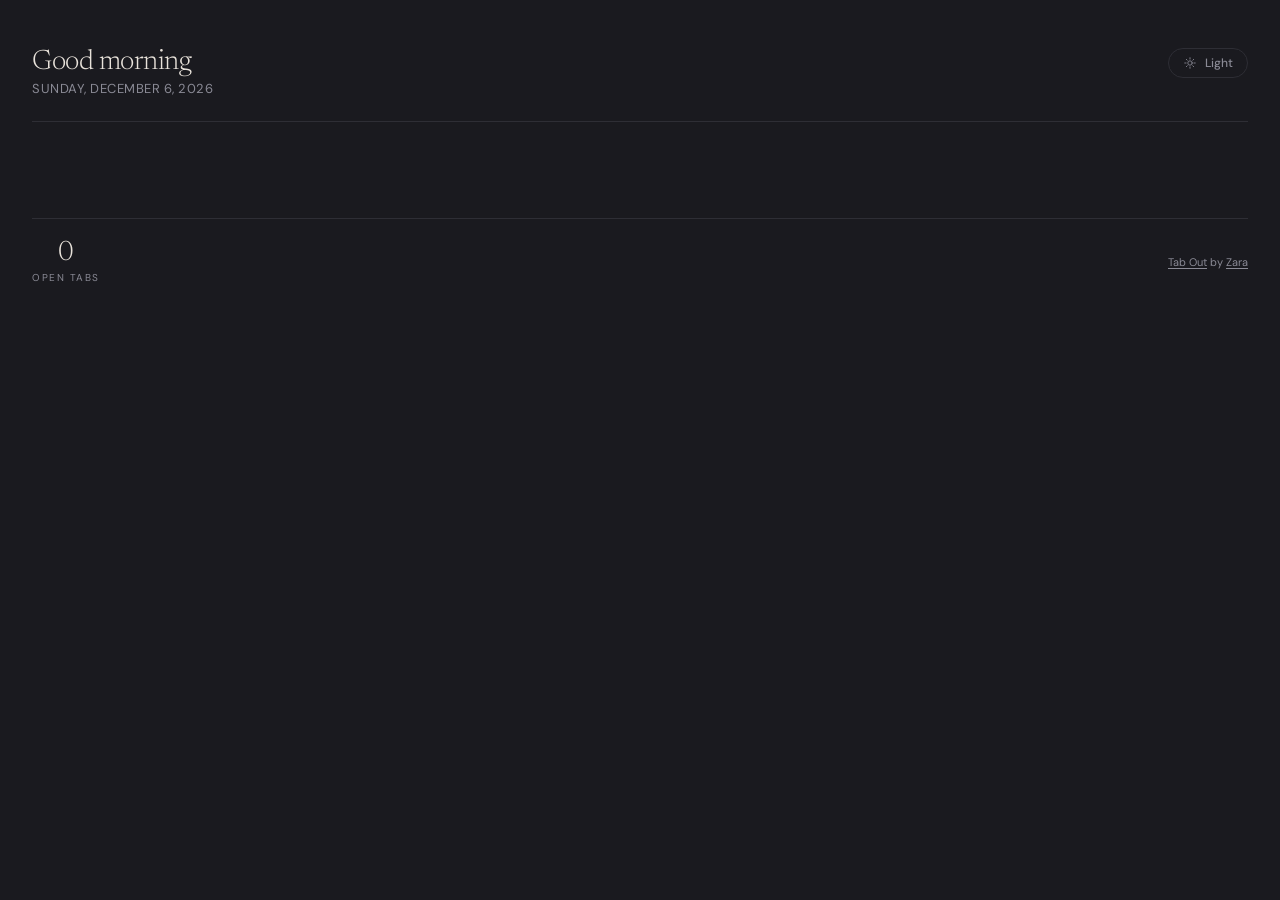
==== extension/index.html @ bbf76c0f "feat: add dark mode with theme toggle Co-Authored-By: Claude Opus 4.6 <noreply@anthropic.com>" ====
<!DOCTYPE html>
<html lang="en">
<head>
  <meta charset="UTF-8">
  <meta name="viewport" content="width=device-width, initial-scale=1.0">
  <title>Tab Out</title>

  <!-- Google Fonts: Newsreader (for headings/numbers) + DM Sans (for body text) -->
  <link rel="preconnect" href="https://fonts.googleapis.com">
  <link href="https://fonts.googleapis.com/css2?family=Newsreader:ital,opsz,wght@0,6..72,300;0,6..72,400;0,6..72,500;1,6..72,300;1,6..72,400&family=DM+Sans:wght@300;400;500;600&display=swap" rel="stylesheet">

  <link rel="stylesheet" href="style.css">
</head>
<body>
<div class="container">



  <!-- ================================================================
       HEADER — greeting on the left
       ================================================================ -->
  <header>
    <div class="header-left">
      <!-- "Good afternoon" — written by getGreeting() in app.js -->
      <h1 id="greeting"></h1>
      <!-- "Friday, April 4, 2026" — written by getDateDisplay() in app.js -->
      <div class="date" id="dateDisplay"></div>
    </div>
    <button class="theme-toggle" id="themeToggle" title="Switch theme">
      <svg id="themeIcon" xmlns="http://www.w3.org/2000/svg" fill="none" viewBox="0 0 24 24" stroke-width="1.5" stroke="currentColor">
        <path stroke-linecap="round" stroke-linejoin="round" d="M12 3v2.25m6.364.386-1.591 1.591M21 12h-2.25m-.386 6.364-1.591-1.591M12 18.75V21m-4.773-4.227-1.591 1.591M5.25 12H3m4.227-4.773L5.636 5.636M15.75 12a3.75 3.75 0 1 1-7.5 0 3.75 3.75 0 0 1 7.5 0Z" />
      </svg>
      <span id="themeLabel">Light</span>
    </button>
  </header>

  <!-- ================================================================
       TAB OUT DUPES BANNER — appears when you have extra Tab Out tabs open
       Hidden by default; app.js shows it when dupeTabOutCount > 1
       ================================================================ -->
  <div class="tab-cleanup-banner" id="tabOutDupeBanner" style="display:none">
    <div class="tab-cleanup-left">
      <div class="tab-cleanup-icon">
        <svg xmlns="http://www.w3.org/2000/svg" fill="none" viewBox="0 0 24 24" stroke-width="1.5" stroke="currentColor">
          <path stroke-linecap="round" stroke-linejoin="round" d="M15.75 17.25v3.375c0 .621-.504 1.125-1.125 1.125h-9.75a1.125 1.125 0 0 1-1.125-1.125V7.875c0-.621.504-1.125 1.125-1.125H6.75a9.06 9.06 0 0 1 1.5.124m7.5 10.376h3.375c.621 0 1.125-.504 1.125-1.125V11.25c0-4.46-3.243-8.161-7.5-8.876a9.06 9.06 0 0 0-1.5-.124H9.375c-.621 0-1.125.504-1.125 1.125v3.5m7.5 10.375H9.375a1.125 1.125 0 0 1-1.125-1.125v-9.25m12 6.625v-1.875a3.375 3.375 0 0 0-3.375-3.375h-1.5a1.125 1.125 0 0 1-1.125-1.125v-1.5a3.375 3.375 0 0 0-3.375-3.375H9.75" />
        </svg>
      </div>
      <div class="tab-cleanup-text">
        You have <strong id="tabOutDupeCount"></strong> Tab Out tabs open. Keep just this one?
      </div>
    </div>
    <button class="tab-cleanup-btn" data-action="close-tabout-dupes">Close extras</button>
  </div>

  <!-- ================================================================
       MAIN CONTENT AREA — two-column layout
       Left: open tabs (domain/mission cards)
       Right: saved for later checklist
       The right column only renders when it has items (JS controls this)
       ================================================================ -->
  <div class="dashboard-columns" id="dashboardColumns">

    <!-- LEFT COLUMN: Open tabs -->
    <div class="active-section" id="openTabsSection" style="display:none">
      <div class="section-header">
        <h2 id="openTabsSectionTitle">Right now</h2>
        <div class="section-line"></div>
        <div class="section-count" id="openTabsSectionCount"></div>
      </div>
      <div class="missions" id="openTabsMissions"></div>
    </div>

    <!-- RIGHT COLUMN: Saved for Later checklist -->
    <div class="deferred-column" id="deferredColumn" style="display:none">
      <div class="section-header">
        <h2>Saved for later</h2>
        <div class="section-line"></div>
        <div class="section-count" id="deferredCount"></div>
      </div>

      <!-- Active checklist items — injected by renderDeferredList() in app.js -->
      <div class="deferred-list" id="deferredList"></div>

      <!-- Empty state — shown when no active deferred tabs -->
      <div class="deferred-empty" id="deferredEmpty" style="display:none">
        Nothing saved. Living in the moment.
      </div>

      <!-- Archive section — collapsed by default -->
      <div class="deferred-archive" id="deferredArchive" style="display:none">
        <button class="archive-toggle" id="archiveToggle">
          <svg class="archive-chevron" xmlns="http://www.w3.org/2000/svg" fill="none" viewBox="0 0 24 24" stroke-width="2" stroke="currentColor"><path stroke-linecap="round" stroke-linejoin="round" d="m19.5 8.25-7.5 7.5-7.5-7.5" /></svg>
          Archive
          <span class="archive-count" id="archiveCount"></span>
        </button>
        <div class="archive-body" id="archiveBody" style="display:none">
          <input type="text" class="archive-search" id="archiveSearch" placeholder="Search archived tabs...">
          <div class="archive-list" id="archiveList"></div>
        </div>
      </div>
    </div>

  </div><!-- end .dashboard-columns -->

  <!-- ================================================================
       FOOTER — global stats + refresh control
       ================================================================ -->
  <footer>
    <div class="footer-stats">
      <div class="stat">
        <div class="stat-num" id="statTabs">—</div>
        <div class="stat-label">Open tabs</div>
      </div>
    </div>
    <div class="last-refresh">
      <span style="color: var(--muted); font-size: 11px;"><a href="https://github.com/zarazhangrui/tab-out" target="_top" style="color: var(--muted); text-decoration: underline; text-underline-offset: 2px;">Tab Out</a> by <a href="https://x.com/zarazhangrui" target="_top" style="color: var(--muted); text-decoration: underline; text-underline-offset: 2px;">Zara</a></span>
    </div>
  </footer>

</div><!-- end .container -->

<!-- ================================================================
     TOAST — floats above everything, used for action confirmations
     Hidden by default via CSS (opacity:0, translateY)
     ================================================================ -->
<div class="toast" id="toast">
  <!-- Checkmark circle icon (Heroicons outline) -->
  <svg xmlns="http://www.w3.org/2000/svg" fill="none" viewBox="0 0 24 24" stroke-width="2" stroke="currentColor">
    <path stroke-linecap="round" stroke-linejoin="round" d="M9 12.75 11.25 15 15 9.75M21 12a9 9 0 1 1-18 0 9 9 0 0 1 18 0Z" />
  </svg>
  <span id="toastText"></span>
</div>

<!-- Personal config (gitignored) — defines LOCAL_LANDING_PAGE_PATTERNS etc. -->
<!-- If the file doesn't exist, that's fine — app.js uses sensible defaults. -->
<script src="config.local.js" onerror="/* no personal config, that's fine */"></script>

<!-- Main dashboard logic — loads last so the DOM is ready -->
<script src="app.js"></script>
</body>
</html>
---- extension/style.css ----
/* ============================================================
   Tab Mission Control — Dashboard Styles
   Extracted directly from mockup.html — do not modify unless
   also updating the mockup. This is the approved design.
   ============================================================ */

:root {
  --ink: #1a1613;
  --paper: #f8f5f0;
  --warm-gray: #e8e2da;
  --muted: #9a918a;
  --accent-amber: #c8713a;
  --accent-sage: #5a7a62;
  --accent-slate: #5a6b7a;
  --accent-rose: #b35a5a;
  --status-active: #3d7a4a;
  --status-cooling: #b8892e;
  --status-abandoned: #b35a5a;
  --card-bg: #fffdf9;
  --shadow: rgba(26, 22, 19, 0.06);
}

/* ---- Dark theme — default, toggled via data-theme attribute ---- */
[data-theme="dark"] {
  --ink: #e8e2da;
  --paper: #1a1a1f;
  --warm-gray: #2e2e35;
  --muted: #8a8a95;
  --accent-amber: #e09050;
  --accent-sage: #6fa87a;
  --accent-slate: #7a8fa0;
  --accent-rose: #d06a6a;
  --status-active: #5aaa66;
  --status-cooling: #d0a040;
  --status-abandoned: #d06a6a;
  --card-bg: #242429;
  --shadow: rgba(0, 0, 0, 0.25);
}

[data-theme="dark"] body::before {
  opacity: 0.015;
}

* { margin: 0; padding: 0; box-sizing: border-box; }

body {
  font-family: 'DM Sans', sans-serif;
  background: var(--paper);
  color: var(--ink);
  min-height: 100vh;
  -webkit-font-smoothing: antialiased;
}

/* Subtle paper texture */
body::before {
  content: '';
  position: fixed;
  inset: 0;
  background-image: url("data:image/svg+xml,%3Csvg viewBox='0 0 256 256' xmlns='http://www.w3.org/2000/svg'%3E%3Cfilter id='noise'%3E%3CfeTurbulence type='fractalNoise' baseFrequency='0.9' numOctaves='4' stitchTiles='stitch'/%3E%3C/filter%3E%3Crect width='100%25' height='100%25' filter='url(%23noise)' opacity='0.03'/%3E%3C/svg%3E");
  pointer-events: none;
  z-index: 0;
}

.container {
  position: relative;
  z-index: 1;
  max-width: 960px;
  margin: 0 auto;
  padding: 48px 32px 80px;
}

/* When the saved-for-later sidebar is open, expand the container
   so the tab grid still has room for 2-3 columns */
.container:has(.dashboard-columns) {
  max-width: 1300px;
}

/* ---- Header ---- */
header {
  display: flex;
  justify-content: space-between;
  align-items: flex-start;
  margin-bottom: 48px;
  padding-bottom: 24px;
  border-bottom: 1px solid var(--warm-gray);
}

.header-left h1 {
  font-family: 'Newsreader', serif;
  font-weight: 300;
  font-size: 28px;
  letter-spacing: -0.5px;
  color: var(--ink);
  margin-bottom: 4px;
}

.header-left .date {
  font-size: 13px;
  color: var(--muted);
  font-weight: 400;
  letter-spacing: 0.5px;
  text-transform: uppercase;
}

/* ---- Tab cleanup banner ---- */
.tab-cleanup-banner {
  background: linear-gradient(135deg, rgba(200, 113, 58, 0.04), rgba(200, 113, 58, 0.09));
  border: 1px solid rgba(200, 113, 58, 0.18);
  border-radius: 8px;
  padding: 16px 24px;
  display: flex;
  align-items: center;
  justify-content: space-between;
  margin-bottom: 16px;
}

.tab-cleanup-left {
  display: flex;
  align-items: center;
  gap: 16px;
}

.tab-cleanup-icon {
  width: 36px;
  height: 36px;
  border-radius: 50%;
  background: rgba(200, 113, 58, 0.1);
  display: flex;
  align-items: center;
  justify-content: center;
  flex-shrink: 0;
}

.tab-cleanup-icon svg {
  width: 18px;
  height: 18px;
  color: var(--accent-amber);
}

.tab-cleanup-text {
  font-size: 13px;
  color: var(--ink);
  line-height: 1.5;
}

.tab-cleanup-text strong {
  font-weight: 600;
}

.tab-cleanup-btn {
  font-family: 'DM Sans', sans-serif;
  font-size: 12px;
  font-weight: 600;
  padding: 8px 20px;
  border-radius: 6px;
  border: none;
  background: var(--accent-amber);
  color: white;
  cursor: pointer;
  transition: all 0.2s;
  white-space: nowrap;
}

.tab-cleanup-btn:hover {
  opacity: 0.85;
  transform: translateY(-1px);
}

/* ---- Nudge banner ---- */
.nudge-banner {
  background: linear-gradient(135deg, rgba(179, 90, 90, 0.04), rgba(179, 90, 90, 0.08));
  border: 1px solid rgba(179, 90, 90, 0.15);
  border-radius: 8px;
  padding: 16px 24px;
  display: flex;
  align-items: center;
  gap: 16px;
  margin-bottom: 40px;
}

.nudge-icon {
  width: 36px;
  height: 36px;
  border-radius: 50%;
  background: rgba(179, 90, 90, 0.1);
  display: flex;
  align-items: center;
  justify-content: center;
  flex-shrink: 0;
}

.nudge-icon svg {
  width: 18px;
  height: 18px;
  color: var(--status-abandoned);
}

.nudge-text {
  font-size: 13px;
  color: var(--ink);
  line-height: 1.5;
}

.nudge-text strong {
  font-weight: 600;
}

/* ---- Section Headers ---- */
.section-header {
  display: flex;
  align-items: center;
  gap: 12px;
  margin-bottom: 20px;
  margin-top: 8px;
}

.section-header h2 {
  font-family: 'Newsreader', serif;
  font-weight: 400;
  font-size: 18px;
  font-style: italic;
  color: var(--muted);
  white-space: nowrap;
}

.section-line {
  flex: 1;
  height: 1px;
  background: var(--warm-gray);
}

.section-count {
  font-size: 12px;
  color: var(--muted);
  font-weight: 500;
  letter-spacing: 0.5px;
  white-space: nowrap;
}

/* ---- Mission Cards ---- */
.missions {
  columns: 280px;
  column-gap: 12px;
  margin-bottom: 40px;
}

.mission-card {
  background: var(--card-bg);
  border: 1px solid var(--warm-gray);
  border-radius: 8px;
  padding: 16px 18px;
  display: flex;
  flex-direction: column;
  gap: 8px;
  transition: box-shadow 0.25s ease, transform 0.25s ease;
  cursor: pointer;
  position: relative;
  overflow: hidden;
  break-inside: avoid;       /* don't split a card across columns */
  margin-bottom: 12px;       /* vertical spacing (replaces grid gap) */
}

/* Colored top border instead of side bar for grid cards */
.mission-card::before {
  content: '';
  position: absolute;
  top: 0;
  left: 0;
  right: 0;
  height: 3px;
  background: var(--warm-gray);
}

.mission-card.has-active-bar::before { background: var(--status-active); }
.mission-card.has-amber-bar::before { background: var(--accent-amber); }
.mission-card.has-neutral-bar::before { background: var(--warm-gray); }

.mission-card:hover {
  box-shadow: 0 4px 20px var(--shadow);
  transform: translateY(-1px);
}

/* Closing animation — card scales down and fades out */
.mission-card.closing {
  opacity: 0;
  transform: scale(0.9);
  transition: opacity 0.25s ease, transform 0.25s ease;
  pointer-events: none;
}

.mission-card.collapsed {
  display: none !important;
}

/* Old side status bar — hidden, replaced by top border via ::before */
.status-bar {
  display: none;
}

.mission-content {
  min-width: 0;
}

/* Hide the right-side meta (page count) — info is already in the badge */
.mission-meta {
  display: none;
}

.mission-top {
  display: flex;
  align-items: center;
  gap: 10px;
  margin-bottom: 6px;
  flex-wrap: wrap;
}

.mission-name {
  font-weight: 600;
  font-size: 15px;
  color: var(--ink);
  letter-spacing: -0.2px;
}

.mission-tag {
  font-size: 10px;
  text-transform: uppercase;
  letter-spacing: 1px;
  font-weight: 600;
  padding: 2px 8px;
  border-radius: 3px;
}

.mission-tag.active {
  color: var(--status-active);
  background: rgba(61, 122, 74, 0.08);
}

.mission-tag.cooling {
  color: var(--status-cooling);
  background: rgba(184, 137, 46, 0.08);
}

.mission-tag.abandoned {
  color: var(--status-abandoned);
  background: rgba(179, 90, 90, 0.08);
}

/* Tab indicator badge — shows how many Chrome tabs are still open for this mission */
.open-tabs-badge {
  display: inline-flex;
  align-items: center;
  gap: 4px;
  font-size: 10px;
  font-weight: 500;
  color: var(--accent-amber);
  background: rgba(200, 113, 58, 0.08);
  padding: 2px 8px;
  border-radius: 3px;
}

.open-tabs-badge svg {
  width: 10px;
  height: 10px;
}

.mission-summary {
  font-size: 13px;
  color: var(--muted);
  line-height: 1.5;
  margin-bottom: 8px;
}

.mission-pages {
  display: flex;
  flex-direction: column;
  gap: 0;
}

/* ---- Tab row — each tab is a full-width row with favicon, title, and actions ---- */
.page-chip {
  font-size: 13px;
  color: var(--ink);
  background: transparent;
  padding: 8px 4px;
  border-radius: 0;
  border: none;
  border-bottom: 1px solid rgba(154, 145, 138, 0.1);
  position: relative;
  display: flex;
  align-items: center;
  gap: 8px;
  line-height: 1.4;
}

.page-chip:last-child,
.page-chip-overflow {
  border-bottom: none;
}

/* Favicon */
.chip-favicon {
  width: 16px;
  height: 16px;
  flex-shrink: 0;
  border-radius: 2px;
}

/* Title text — wraps naturally, no truncation */
.chip-text {
  flex: 1;
  min-width: 0;
  /* Show up to 2 lines, then ellipsis */
  display: -webkit-box;
  -webkit-line-clamp: 2;
  -webkit-box-orient: vertical;
  overflow: hidden;
}

/* Duplicate badge */
.chip-dupe-badge {
  color: var(--accent-amber);
  font-weight: 600;
}

/* Duplicate border highlight */
.chip-has-dupes {
  border-color: rgba(200, 113, 58, 0.25);
}

/* Action buttons grouped on the right */
.chip-actions {
  display: flex;
  align-items: center;
  gap: 2px;
  flex-shrink: 0;
  margin-left: auto;
}

/* ---- Chip action buttons (save + close) ---- */
.chip-action {
  display: inline-flex;
  align-items: center;
  justify-content: center;
  background: none;
  border: none;
  color: var(--muted);
  cursor: pointer;
  padding: 4px;
  border-radius: 4px;
  opacity: 0.35;
  transition: opacity 0.15s, color 0.15s, background 0.15s;
  flex-shrink: 0;
}

.chip-action svg {
  width: 15px;
  height: 15px;
}

.chip-action:hover {
  opacity: 1;
  background: rgba(154, 145, 138, 0.1);
}

.chip-save:hover {
  color: var(--accent-sage);
  background: rgba(90, 122, 98, 0.08);
}

.chip-close:hover {
  color: var(--status-abandoned);
  background: rgba(179, 90, 90, 0.08);
}

.page-chip.clickable {
  cursor: pointer;
  transition: background 0.15s ease;
}

.page-chip.clickable:hover {
  background: rgba(200, 113, 58, 0.04);
}

/* "+N more" overflow chip */
.page-chip-overflow {
  font-size: 12px;
  color: var(--muted);
  padding: 6px 4px;
}

/* mission-meta hidden — see above */

.mission-time {
  font-size: 12px;
  color: var(--muted);
  margin-bottom: 4px;
}

.mission-page-count {
  font-size: 20px;
  font-family: 'Newsreader', serif;
  font-weight: 300;
  color: var(--ink);
  line-height: 1;
}

.mission-page-label {
  font-size: 10px;
  color: var(--muted);
  text-transform: uppercase;
  letter-spacing: 1px;
}

/* ---- Actions row ---- */
.actions {
  display: flex;
  gap: 8px;
  margin-top: 10px;
}

.action-btn {
  font-size: 11px;
  font-family: 'DM Sans', sans-serif;
  font-weight: 500;
  padding: 5px 14px;
  border-radius: 4px;
  border: 1px solid var(--warm-gray);
  background: var(--card-bg);
  color: var(--muted);
  cursor: pointer;
  transition: all 0.2s;
  display: inline-flex;
  align-items: center;
  gap: 5px;
}

.action-btn:hover {
  border-color: var(--ink);
  color: var(--ink);
}

.action-btn svg {
  width: 12px;
  height: 12px;
}

.action-btn.primary {
  background: var(--ink);
  color: var(--paper);
  border-color: var(--ink);
}

.action-btn.primary:hover {
  opacity: 0.85;
}

.action-btn.close-tabs {
  border-color: rgba(200, 113, 58, 0.3);
  color: var(--accent-amber);
  background: rgba(200, 113, 58, 0.04);
}

.action-btn.close-tabs:hover {
  background: rgba(200, 113, 58, 0.1);
  border-color: var(--accent-amber);
}

.action-btn.save-tabs {
  border-color: rgba(90, 122, 98, 0.3);
  color: var(--accent-sage);
  background: rgba(90, 122, 98, 0.04);
}

.action-btn.save-tabs:hover {
  background: rgba(90, 122, 98, 0.1);
  border-color: var(--accent-sage);
}

.action-btn.danger {
  color: var(--status-abandoned);
}

.action-btn.danger:hover {
  border-color: var(--status-abandoned);
  color: var(--status-abandoned);
}

/* ---- Toast notification ---- */
.toast {
  position: fixed;
  bottom: 32px;
  left: 50%;
  transform: translateX(-50%) translateY(80px);
  background: var(--ink);
  color: var(--paper);
  font-family: 'DM Sans', sans-serif;
  font-size: 13px;
  font-weight: 500;
  padding: 12px 24px;
  border-radius: 8px;
  box-shadow: 0 8px 32px rgba(0,0,0,0.2);
  z-index: 100;
  opacity: 0;
  transition: all 0.4s cubic-bezier(0.16, 1, 0.3, 1);
  pointer-events: none;
  display: flex;
  align-items: center;
  gap: 8px;
}

.toast.visible {
  opacity: 1;
  transform: translateX(-50%) translateY(0);
}

.toast svg {
  width: 16px;
  height: 16px;
  color: var(--status-active);
}

/* ---- Footer ---- */
footer {
  margin-top: 48px;
  padding-top: 20px;
  border-top: 1px solid var(--warm-gray);
  display: flex;
  justify-content: space-between;
  align-items: center;
}

.footer-stats {
  display: flex;
  gap: 32px;
}

.stat {
  text-align: center;
}

.stat-num {
  font-family: 'Newsreader', serif;
  font-size: 28px;
  font-weight: 300;
  color: var(--ink);
  line-height: 1;
  transition: all 0.3s;
}

.stat-label {
  font-size: 10px;
  text-transform: uppercase;
  letter-spacing: 1.5px;
  color: var(--muted);
  margin-top: 4px;
}

.last-refresh {
  font-size: 11px;
  color: var(--muted);
}

.refresh-btn {
  font-family: 'DM Sans', sans-serif;
  font-size: 11px;
  font-weight: 500;
  color: var(--accent-amber);
  background: none;
  border: none;
  cursor: pointer;
  text-decoration: underline;
  text-underline-offset: 2px;
}

/* ---- Animations ---- */
@keyframes fadeUp {
  from { opacity: 0; transform: translateY(12px); }
  to { opacity: 1; transform: translateY(0); }
}

header { animation: fadeUp 0.5s ease both; }
.tab-cleanup-banner { animation: fadeUp 0.5s ease 0.1s both; }
.nudge-banner { animation: fadeUp 0.5s ease 0.15s both; }
.active-section .section-header { animation: fadeUp 0.5s ease 0.2s both; }
.active-section .missions .mission-card:nth-child(1) { animation: fadeUp 0.4s ease 0.25s both; }
.active-section .missions .mission-card:nth-child(2) { animation: fadeUp 0.4s ease 0.3s both; }
.active-section .missions .mission-card:nth-child(3) { animation: fadeUp 0.4s ease 0.35s both; }
.active-section .missions .mission-card:nth-child(4) { animation: fadeUp 0.4s ease 0.4s both; }
.abandoned-section .section-header { animation: fadeUp 0.5s ease 0.45s both; }
.abandoned-section .missions .mission-card:nth-child(1) { animation: fadeUp 0.4s ease 0.5s both; }
.abandoned-section .missions .mission-card:nth-child(2) { animation: fadeUp 0.4s ease 0.55s both; }
.abandoned-section .missions .mission-card:nth-child(3) { animation: fadeUp 0.4s ease 0.6s both; }
footer { animation: fadeUp 0.5s ease 0.65s both; }

.deferred-list .deferred-item:nth-child(1) { animation-delay: 0.05s; }
.deferred-list .deferred-item:nth-child(2) { animation-delay: 0.1s; }
.deferred-list .deferred-item:nth-child(3) { animation-delay: 0.15s; }
.deferred-list .deferred-item:nth-child(4) { animation-delay: 0.2s; }
.deferred-list .deferred-item:nth-child(5) { animation-delay: 0.25s; }
.deferred-column .section-header { animation: fadeUp 0.5s ease 0.1s both; }


/* ================================================================
   STATIC DEFAULT VIEW — new elements added for "AI on demand"
   ================================================================ */

/* ---- Neutral status bar (domain-grouped cards, no AI color) ---- */
.status-bar.neutral {
  background: var(--warm-gray);
}

/* ---- "Domain" tag on static domain cards ---- */
.mission-tag.neutral {
  color: var(--muted);
  background: rgba(154, 145, 138, 0.1);
}

/* ================================================================
   MISSIONS EMPTY STATE
   Shown when all mission cards have been closed.
   A calm, satisfying "you did it" moment.
   ================================================================ */

.missions-empty-state {
  /* Takes the full width — spans all columns */
  column-span: all;

  display: flex;
  flex-direction: column;
  align-items: center;
  justify-content: center;
  gap: 12px;

  padding: 56px 24px;
  text-align: center;

  animation: fadeUp 0.5s ease both;
}

/* CSS-drawn checkmark in a glowing circle */
.empty-checkmark {
  width: 56px;
  height: 56px;
  border-radius: 50%;
  background: rgba(90, 122, 98, 0.1);
  border: 1.5px solid rgba(90, 122, 98, 0.3);

  /* Soft sage glow */
  box-shadow: 0 0 0 8px rgba(90, 122, 98, 0.05),
              0 0 0 16px rgba(90, 122, 98, 0.03);

  display: flex;
  align-items: center;
  justify-content: center;

  /* Pop in with a gentle scale animation */
  animation: checkPop 0.5s cubic-bezier(0.34, 1.56, 0.64, 1) 0.1s both;
}

.empty-checkmark svg {
  width: 26px;
  height: 26px;
  color: var(--accent-sage);
  stroke-width: 2.5;
}

@keyframes checkPop {
  from { transform: scale(0.6); opacity: 0; }
  to   { transform: scale(1);   opacity: 1; }
}

.empty-title {
  font-family: 'Newsreader', serif;
  font-size: 20px;
  font-weight: 400;
  font-style: italic;
  color: var(--ink);
  letter-spacing: -0.3px;
}

.empty-subtitle {
  font-size: 13px;
  color: var(--muted);
  font-weight: 400;
  letter-spacing: 0.3px;
}


/* ================================================================
   UPDATE BANNER
   Appears at the very top of the page when a new version is available.
   Intentionally thin and unobtrusive — it's informational, not urgent.
   The warm sage green palette feels calm and positive ("new thing!"),
   contrasting with the amber/rose warning tones used elsewhere.
   ================================================================ */

.update-banner {
  /* Thin bar — sits above the header, below the container's top padding */
  display: flex;
  align-items: center;
  justify-content: space-between;
  gap: 12px;

  /* Sage green tint — matches accent-sage but very light */
  background: linear-gradient(135deg, rgba(90, 122, 98, 0.05), rgba(90, 122, 98, 0.10));
  border: 1px solid rgba(90, 122, 98, 0.22);
  border-radius: 8px;
  padding: 10px 16px;

  /* Push the header down slightly */
  margin-bottom: 24px;

  /* Slide in from above when it appears */
  animation: bannerSlideIn 0.35s cubic-bezier(0.16, 1, 0.3, 1) both;
}

@keyframes bannerSlideIn {
  from { opacity: 0; transform: translateY(-8px); }
  to   { opacity: 1; transform: translateY(0); }
}

/* Left cluster: icon + text */
.update-banner-left {
  display: flex;
  align-items: center;
  gap: 10px;
  flex: 1;
  min-width: 0; /* prevents text overflow from breaking layout */
}

.update-banner-icon {
  width: 16px;
  height: 16px;
  color: var(--accent-sage);
  flex-shrink: 0;
  opacity: 0.85;
}

.update-banner-text {
  font-size: 13px;
  color: var(--ink);
  font-weight: 400;
  line-height: 1.4;
  opacity: 0.85;
}

/* Right cluster: action button + dismiss X */
.update-banner-right {
  display: flex;
  align-items: center;
  gap: 8px;
  flex-shrink: 0;
}

/* "Update now" button — small, filled, sage green */
.update-banner-btn {
  font-family: 'DM Sans', sans-serif;
  font-size: 12px;
  font-weight: 500;
  color: #fff;
  background: var(--accent-sage);
  border: none;
  border-radius: 5px;
  padding: 5px 12px;
  cursor: pointer;
  letter-spacing: 0.2px;
  transition: background 0.2s, opacity 0.2s;
  white-space: nowrap;
}

.update-banner-btn:hover {
  background: #4a6952; /* slightly darker sage */
}

.update-banner-btn:disabled {
  opacity: 0.55;
  cursor: not-allowed;
}

/* Dismiss X button — minimal, icon-only */
.update-banner-dismiss {
  display: flex;
  align-items: center;
  justify-content: center;
  width: 24px;
  height: 24px;
  border: none;
  background: transparent;
  cursor: pointer;
  border-radius: 4px;
  color: var(--muted);
  transition: background 0.15s, color 0.15s;
  padding: 0;
  flex-shrink: 0;
}

.update-banner-dismiss:hover {
  background: rgba(26, 22, 19, 0.06);
  color: var(--ink);
}

.update-banner-dismiss svg {
  width: 14px;
  height: 14px;
}


/* ================================================================
   SAVED FOR LATER — Checklist Column + Archive
   ================================================================ */

/* ---- Two-column layout ---- */
.dashboard-columns {
  display: flex;
  gap: 32px;
  align-items: flex-start;
}

/* Open tabs column keeps the grid layout */
.dashboard-columns .active-section {
  flex: 1;
  min-width: 600px;
}

/* Saved for later column — fixed width on the right, scrolls independently */
.deferred-column {
  width: 280px;
  flex-shrink: 0;
  position: sticky;
  top: 32px;
  max-height: calc(100vh - 64px);
  overflow-y: auto;
}

/* On narrow screens, stack vertically */
@media (max-width: 800px) {
  .dashboard-columns {
    flex-direction: column;
  }
  .deferred-column {
    width: 100%;
    position: static;
  }
}

/* ---- Checklist items ---- */
.deferred-item {
  display: flex;
  align-items: flex-start;
  gap: 10px;
  padding: 10px 0;
  border-bottom: 1px solid rgba(154, 145, 138, 0.12);
  animation: fadeUp 0.3s ease both;
}

.deferred-item:last-child {
  border-bottom: none;
}

/* Custom checkbox */
.deferred-checkbox {
  appearance: none;
  -webkit-appearance: none;
  width: 18px;
  height: 18px;
  border: 2px solid var(--warm-gray);
  border-radius: 4px;
  cursor: pointer;
  flex-shrink: 0;
  margin-top: 1px;
  transition: all 0.2s;
  position: relative;
}

.deferred-checkbox:hover {
  border-color: var(--accent-sage);
}

.deferred-checkbox:checked {
  background: var(--accent-sage);
  border-color: var(--accent-sage);
}

/* Checkmark inside the checkbox */
.deferred-checkbox:checked::after {
  content: '';
  position: absolute;
  top: 2px;
  left: 5px;
  width: 4px;
  height: 8px;
  border: solid white;
  border-width: 0 2px 2px 0;
  transform: rotate(45deg);
}

/* Item content (title, domain, time) */
.deferred-info {
  flex: 1;
  min-width: 0;
}

.deferred-title {
  font-size: 13px;
  color: var(--ink);
  text-decoration: none;
  display: block;
  overflow: hidden;
  text-overflow: ellipsis;
  white-space: nowrap;
  transition: color 0.15s;
}

.deferred-title:hover {
  color: var(--accent-amber);
}

.deferred-meta {
  font-size: 11px;
  color: var(--muted);
  margin-top: 2px;
  display: flex;
  gap: 8px;
}

/* Checked-off item — strikethrough + faded */
.deferred-item.checked .deferred-title {
  text-decoration: line-through;
  color: var(--muted);
}

.deferred-item.checked .deferred-meta {
  opacity: 0.5;
}

/* Dismiss (X) button */
.deferred-dismiss {
  background: none;
  border: none;
  color: var(--muted);
  cursor: pointer;
  padding: 2px;
  opacity: 0.3;
  transition: opacity 0.15s, color 0.15s;
  flex-shrink: 0;
  margin-top: 1px;
}

.deferred-dismiss svg {
  width: 14px;
  height: 14px;
}

.deferred-dismiss:hover {
  opacity: 1;
  color: var(--status-abandoned);
}

/* Slide-out animation for items being removed */
.deferred-item.removing {
  opacity: 0;
  transform: translateX(20px);
  transition: opacity 0.3s ease, transform 0.3s ease;
}

/* ---- Empty state ---- */
.deferred-empty {
  font-size: 13px;
  color: var(--muted);
  font-style: italic;
  padding: 24px 0;
  text-align: center;
}

/* ---- Archive section ---- */
.deferred-archive {
  margin-top: 16px;
  padding-top: 12px;
  border-top: 1px solid var(--warm-gray);
}

.archive-toggle {
  font-family: 'DM Sans', sans-serif;
  font-size: 12px;
  font-weight: 500;
  color: var(--muted);
  background: none;
  border: none;
  cursor: pointer;
  display: flex;
  align-items: center;
  gap: 6px;
  padding: 4px 0;
  width: 100%;
  text-align: left;
  transition: color 0.15s;
}

.archive-toggle:hover {
  color: var(--ink);
}

.archive-chevron {
  width: 14px;
  height: 14px;
  transition: transform 0.2s;
}

.archive-toggle.open .archive-chevron {
  transform: rotate(180deg);
}

.archive-count {
  font-size: 11px;
  color: var(--muted);
  opacity: 0.7;
}

.archive-body {
  padding-top: 12px;
}

.archive-search {
  font-family: 'DM Sans', sans-serif;
  font-size: 12px;
  width: 100%;
  padding: 8px 12px;
  border: 1px solid var(--warm-gray);
  border-radius: 6px;
  background: var(--card-bg);
  color: var(--ink);
  outline: none;
  transition: border-color 0.2s;
  margin-bottom: 12px;
}

.archive-search:focus {
  border-color: var(--accent-amber);
}

.archive-search::placeholder {
  color: var(--muted);
}

/* Archive items are simpler — just title + domain + date */
.archive-item {
  display: flex;
  align-items: center;
  gap: 8px;
  padding: 6px 0;
  border-bottom: 1px solid rgba(154, 145, 138, 0.08);
}

.archive-item:last-child {
  border-bottom: none;
}

.archive-item-title {
  font-size: 12px;
  color: var(--muted);
  text-decoration: none;
  overflow: hidden;
  text-overflow: ellipsis;
  white-space: nowrap;
  flex: 1;
  min-width: 0;
  transition: color 0.15s;
}

.archive-item-title:hover {
  color: var(--ink);
}

.archive-item-date {
  font-size: 10px;
  color: var(--muted);
  opacity: 0.6;
  flex-shrink: 0;
}

/* ---- Theme toggle button ---- */
.theme-toggle {
  display: flex;
  align-items: center;
  gap: 8px;
  background: none;
  border: 1px solid var(--warm-gray);
  border-radius: 20px;
  padding: 6px 14px;
  cursor: pointer;
  color: var(--muted);
  font-family: 'DM Sans', sans-serif;
  font-size: 12px;
  font-weight: 500;
  transition: border-color 0.2s, color 0.2s;
}

.theme-toggle:hover {
  border-color: var(--ink);
  color: var(--ink);
}

.theme-toggle svg {
  width: 14px;
  height: 14px;
}
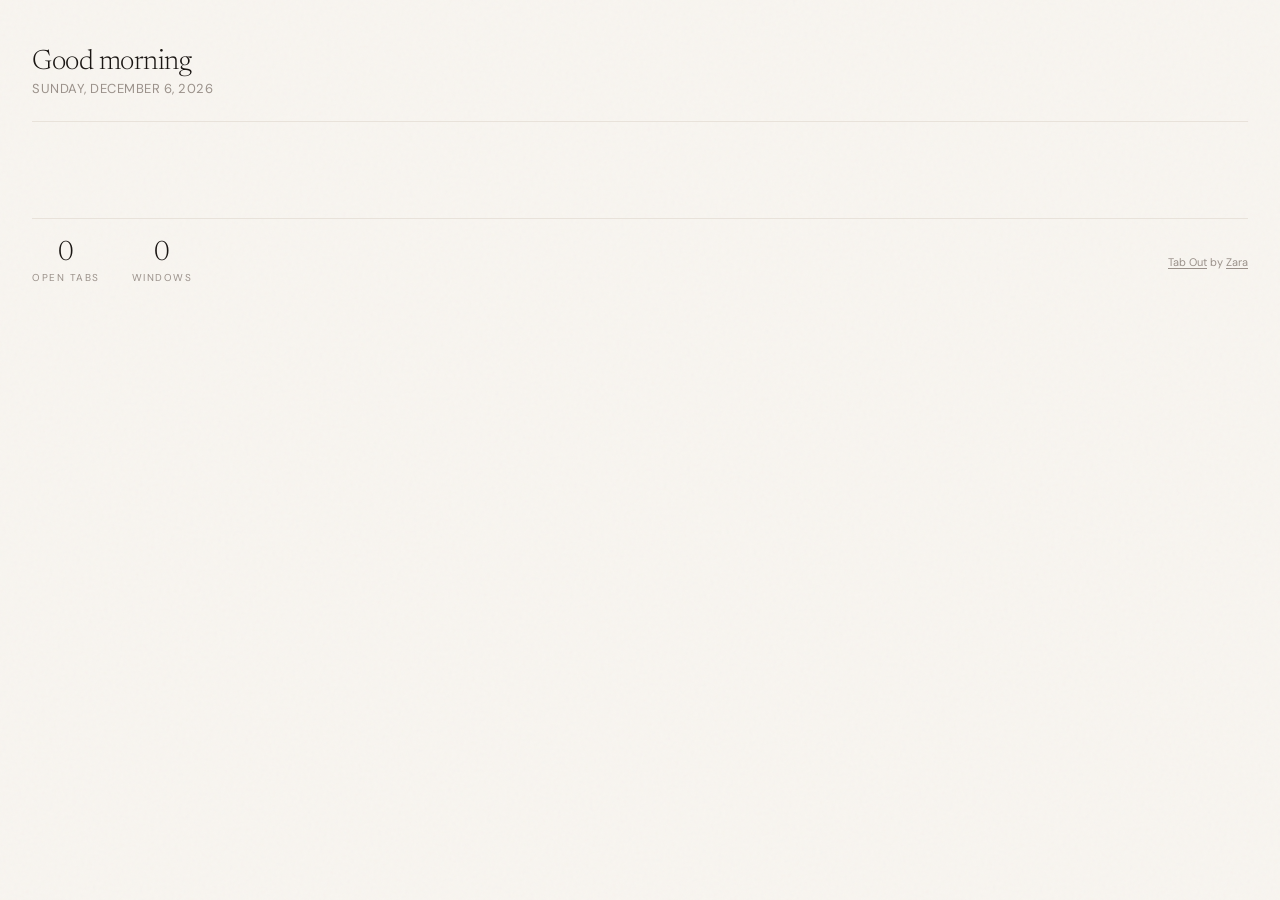
==== commit 9eaf0541: "feat: add window management (merge + labels) Co-Authored-By: Claude Opus 4.6 <noreply@anthropic.com>" ====
--- a/extension/index.html
+++ b/extension/index.html
@@ -26,12 +26,6 @@
       <!-- "Friday, April 4, 2026" — written by getDateDisplay() in app.js -->
       <div class="date" id="dateDisplay"></div>
     </div>
-    <button class="theme-toggle" id="themeToggle" title="Switch theme">
-      <svg id="themeIcon" xmlns="http://www.w3.org/2000/svg" fill="none" viewBox="0 0 24 24" stroke-width="1.5" stroke="currentColor">
-        <path stroke-linecap="round" stroke-linejoin="round" d="M12 3v2.25m6.364.386-1.591 1.591M21 12h-2.25m-.386 6.364-1.591-1.591M12 18.75V21m-4.773-4.227-1.591 1.591M5.25 12H3m4.227-4.773L5.636 5.636M15.75 12a3.75 3.75 0 1 1-7.5 0 3.75 3.75 0 0 1 7.5 0Z" />
-      </svg>
-      <span id="themeLabel">Light</span>
-    </button>
   </header>
 
   <!-- ================================================================
@@ -111,6 +105,10 @@
         <div class="stat-num" id="statTabs">—</div>
         <div class="stat-label">Open tabs</div>
       </div>
+      <div class="stat">
+        <div class="stat-num" id="statWindows">—</div>
+        <div class="stat-label">Windows</div>
+      </div>
     </div>
     <div class="last-refresh">
       <span style="color: var(--muted); font-size: 11px;"><a href="https://github.com/zarazhangrui/tab-out" target="_top" style="color: var(--muted); text-decoration: underline; text-underline-offset: 2px;">Tab Out</a> by <a href="https://x.com/zarazhangrui" target="_top" style="color: var(--muted); text-decoration: underline; text-underline-offset: 2px;">Zara</a></span>
--- a/extension/style.css
+++ b/extension/style.css
@@ -18,27 +18,6 @@
   --status-abandoned: #b35a5a;
   --card-bg: #fffdf9;
   --shadow: rgba(26, 22, 19, 0.06);
-}
-
-/* ---- Dark theme — default, toggled via data-theme attribute ---- */
-[data-theme="dark"] {
-  --ink: #e8e2da;
-  --paper: #1a1a1f;
-  --warm-gray: #2e2e35;
-  --muted: #8a8a95;
-  --accent-amber: #e09050;
-  --accent-sage: #6fa87a;
-  --accent-slate: #7a8fa0;
-  --accent-rose: #d06a6a;
-  --status-active: #5aaa66;
-  --status-cooling: #d0a040;
-  --status-abandoned: #d06a6a;
-  --card-bg: #242429;
-  --shadow: rgba(0, 0, 0, 0.25);
-}
-
-[data-theme="dark"] body::before {
-  opacity: 0.015;
 }
 
 * { margin: 0; padding: 0; box-sizing: border-box; }
@@ -1178,29 +1157,16 @@
   flex-shrink: 0;
 }
 
-/* ---- Theme toggle button ---- */
-.theme-toggle {
-  display: flex;
-  align-items: center;
-  gap: 8px;
-  background: none;
-  border: 1px solid var(--warm-gray);
-  border-radius: 20px;
-  padding: 6px 14px;
-  cursor: pointer;
-  color: var(--muted);
-  font-family: 'DM Sans', sans-serif;
-  font-size: 12px;
-  font-weight: 500;
-  transition: border-color 0.2s, color 0.2s;
-}
-
-.theme-toggle:hover {
-  border-color: var(--ink);
-  color: var(--ink);
-}
-
-.theme-toggle svg {
-  width: 14px;
-  height: 14px;
-}
+/* ---- Window badge on tab chips ---- */
+.chip-window-badge {
+  font-size: 9px;
+  font-weight: 600;
+  text-transform: uppercase;
+  letter-spacing: 0.5px;
+  color: var(--accent-slate);
+  background: rgba(90, 107, 122, 0.1);
+  padding: 1px 6px;
+  border-radius: 3px;
+  flex-shrink: 0;
+  white-space: nowrap;
+}
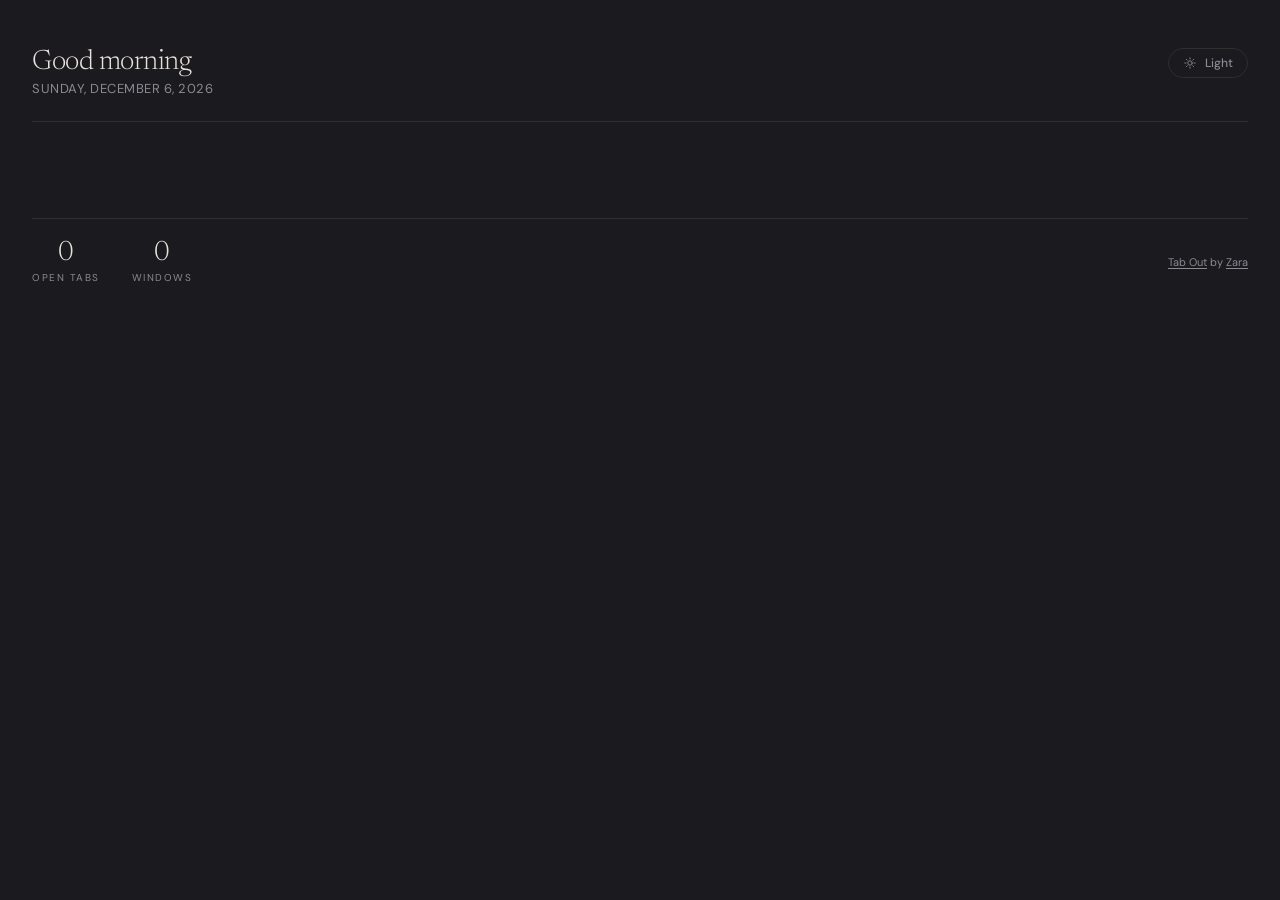
==== commit 3dc2469f: "Merge branch 'feat/window-management' into feat/combined-dark-mode-and-windows # Conflicts: #	extens" ====
--- a/extension/index.html
+++ b/extension/index.html
@@ -26,6 +26,12 @@
       <!-- "Friday, April 4, 2026" — written by getDateDisplay() in app.js -->
       <div class="date" id="dateDisplay"></div>
     </div>
+    <button class="theme-toggle" id="themeToggle" title="Switch theme">
+      <svg id="themeIcon" xmlns="http://www.w3.org/2000/svg" fill="none" viewBox="0 0 24 24" stroke-width="1.5" stroke="currentColor">
+        <path stroke-linecap="round" stroke-linejoin="round" d="M12 3v2.25m6.364.386-1.591 1.591M21 12h-2.25m-.386 6.364-1.591-1.591M12 18.75V21m-4.773-4.227-1.591 1.591M5.25 12H3m4.227-4.773L5.636 5.636M15.75 12a3.75 3.75 0 1 1-7.5 0 3.75 3.75 0 0 1 7.5 0Z" />
+      </svg>
+      <span id="themeLabel">Light</span>
+    </button>
   </header>
 
   <!-- ================================================================
--- a/extension/style.css
+++ b/extension/style.css
@@ -18,6 +18,27 @@
   --status-abandoned: #b35a5a;
   --card-bg: #fffdf9;
   --shadow: rgba(26, 22, 19, 0.06);
+}
+
+/* ---- Dark theme — default, toggled via data-theme attribute ---- */
+[data-theme="dark"] {
+  --ink: #e8e2da;
+  --paper: #1a1a1f;
+  --warm-gray: #2e2e35;
+  --muted: #8a8a95;
+  --accent-amber: #e09050;
+  --accent-sage: #6fa87a;
+  --accent-slate: #7a8fa0;
+  --accent-rose: #d06a6a;
+  --status-active: #5aaa66;
+  --status-cooling: #d0a040;
+  --status-abandoned: #d06a6a;
+  --card-bg: #242429;
+  --shadow: rgba(0, 0, 0, 0.25);
+}
+
+[data-theme="dark"] body::before {
+  opacity: 0.015;
 }
 
 * { margin: 0; padding: 0; box-sizing: border-box; }
@@ -1157,6 +1178,33 @@
   flex-shrink: 0;
 }
 
+/* ---- Theme toggle button ---- */
+.theme-toggle {
+  display: flex;
+  align-items: center;
+  gap: 8px;
+  background: none;
+  border: 1px solid var(--warm-gray);
+  border-radius: 20px;
+  padding: 6px 14px;
+  cursor: pointer;
+  color: var(--muted);
+  font-family: 'DM Sans', sans-serif;
+  font-size: 12px;
+  font-weight: 500;
+  transition: border-color 0.2s, color 0.2s;
+}
+
+.theme-toggle:hover {
+  border-color: var(--ink);
+  color: var(--ink);
+}
+
+.theme-toggle svg {
+  width: 14px;
+  height: 14px;
+}
+
 /* ---- Window badge on tab chips ---- */
 .chip-window-badge {
   font-size: 9px;
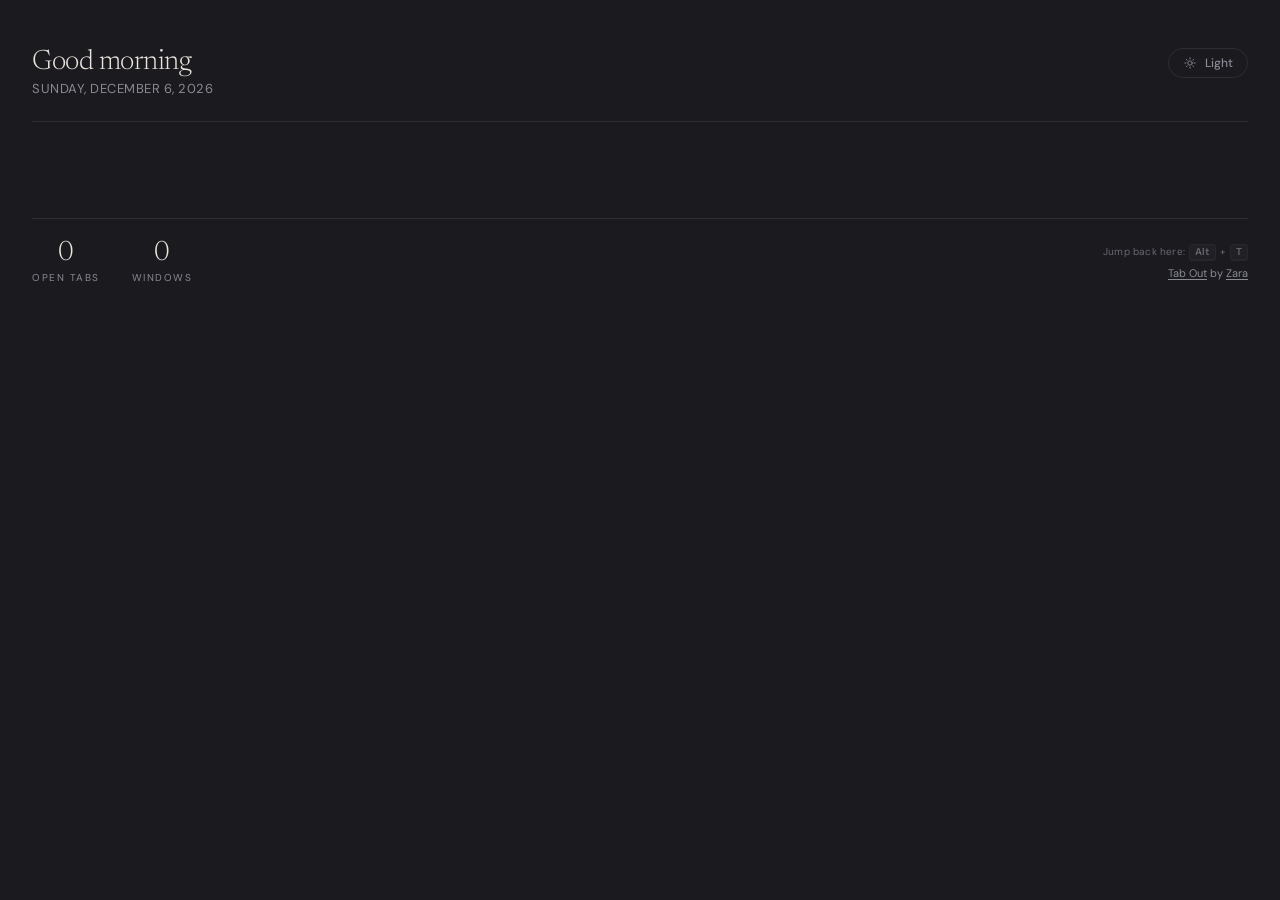
==== commit 8acf5824: "feat: add keyboard shortcut to open/focus Tab Out tab - manifest.json: register 'open-tab-out' comma" ====
--- a/extension/index.html
+++ b/extension/index.html
@@ -117,6 +117,7 @@
       </div>
     </div>
     <div class="last-refresh">
+      <span id="shortcutHint" class="shortcut-hint" title="Open or focus Tab Out from anywhere"></span>
       <span style="color: var(--muted); font-size: 11px;"><a href="https://github.com/zarazhangrui/tab-out" target="_top" style="color: var(--muted); text-decoration: underline; text-underline-offset: 2px;">Tab Out</a> by <a href="https://x.com/zarazhangrui" target="_top" style="color: var(--muted); text-decoration: underline; text-underline-offset: 2px;">Zara</a></span>
     </div>
   </footer>
--- a/extension/style.css
+++ b/extension/style.css
@@ -658,6 +658,38 @@
 .last-refresh {
   font-size: 11px;
   color: var(--muted);
+  display: flex;
+  flex-direction: column;
+  align-items: flex-end;
+  gap: 6px;
+}
+
+/* ---- Keyboard shortcut hint in footer ---- */
+.shortcut-hint {
+  display: inline-flex;
+  align-items: center;
+  gap: 4px;
+  font-size: 10px;
+  color: var(--muted);
+  opacity: 0.7;
+  letter-spacing: 0.2px;
+}
+
+.shortcut-hint kbd {
+  display: inline-flex;
+  align-items: center;
+  justify-content: center;
+  font-family: 'DM Sans', sans-serif;
+  font-size: 10px;
+  font-weight: 600;
+  line-height: 1;
+  padding: 2px 5px;
+  border: 1px solid var(--warm-gray);
+  border-radius: 3px;
+  background: var(--card-bg);
+  color: var(--muted);
+  box-shadow: 0 1px 0 0 var(--warm-gray);
+  white-space: nowrap;
 }
 
 .refresh-btn {
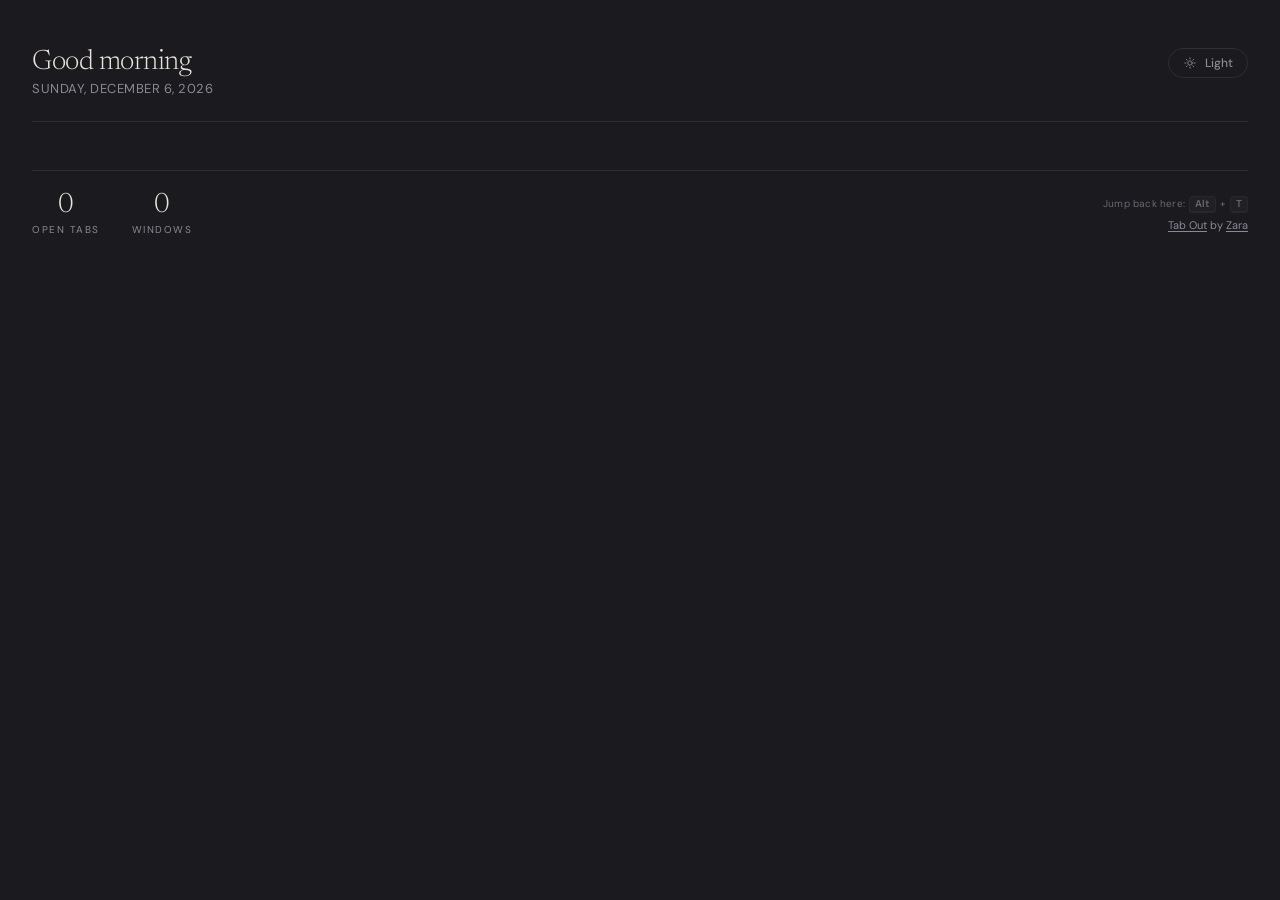
==== commit 05c20ef8: "feat: save-for-later bulk actions + stacked layout with filter/sort/grouping - Add "Save for later" " ====
--- a/extension/index.html
+++ b/extension/index.html
@@ -53,29 +53,44 @@
   </div>
 
   <!-- ================================================================
-       MAIN CONTENT AREA — two-column layout
-       Left: open tabs (domain/mission cards)
-       Right: saved for later checklist
-       The right column only renders when it has items (JS controls this)
+       MAIN CONTENT AREA — stacked sections
+       Top: open tabs (domain/mission cards)
+       Bottom: saved for later checklist
        ================================================================ -->
   <div class="dashboard-columns" id="dashboardColumns">
 
-    <!-- LEFT COLUMN: Open tabs -->
+    <!-- Open tabs -->
     <div class="active-section" id="openTabsSection" style="display:none">
       <div class="section-header">
         <h2 id="openTabsSectionTitle">Right now</h2>
         <div class="section-line"></div>
         <div class="section-count" id="openTabsSectionCount"></div>
       </div>
+      <input type="text" class="tabs-search" id="tabsSearch" placeholder="Search open tabs..." autocomplete="off">
+      <div class="tabs-search-empty" id="tabsSearchEmpty" style="display:none">No tabs match your search.</div>
       <div class="missions" id="openTabsMissions"></div>
     </div>
 
-    <!-- RIGHT COLUMN: Saved for Later checklist -->
+    <!-- Saved for Later checklist -->
     <div class="deferred-column" id="deferredColumn" style="display:none">
       <div class="section-header">
         <h2>Saved for later</h2>
         <div class="section-line"></div>
         <div class="section-count" id="deferredCount"></div>
+      </div>
+
+      <div class="deferred-controls">
+        <input type="text" class="tabs-search deferred-filter" id="deferredFilter" placeholder="Filter saved tabs..." autocomplete="off">
+        <select class="deferred-sort" id="deferredSort" title="Sort saved tabs">
+          <option value="recent">Recent first</option>
+          <option value="oldest">Oldest first</option>
+          <option value="title">Title A–Z</option>
+          <option value="domain">Domain A–Z</option>
+        </select>
+        <button class="deferred-group-toggle" id="deferredGroupToggle" title="Group by domain" aria-pressed="false">
+          <svg xmlns="http://www.w3.org/2000/svg" fill="none" viewBox="0 0 24 24" stroke-width="2" stroke="currentColor" style="width:14px;height:14px"><path stroke-linecap="round" stroke-linejoin="round" d="M3.75 6.75h16.5M3.75 12h16.5m-16.5 5.25h16.5" /></svg>
+          <span>Group</span>
+        </button>
       </div>
 
       <!-- Active checklist items — injected by renderDeferredList() in app.js -->
@@ -84,6 +99,11 @@
       <!-- Empty state — shown when no active deferred tabs -->
       <div class="deferred-empty" id="deferredEmpty" style="display:none">
         Nothing saved. Living in the moment.
+      </div>
+
+      <!-- No-match state — shown when filter hides everything -->
+      <div class="deferred-empty" id="deferredFilterEmpty" style="display:none">
+        No saved tabs match your filter.
       </div>
 
       <!-- Archive section — collapsed by default -->
--- a/extension/style.css
+++ b/extension/style.css
@@ -941,38 +941,102 @@
    SAVED FOR LATER — Checklist Column + Archive
    ================================================================ */
 
-/* ---- Two-column layout ---- */
+/* ---- Stacked layout (open tabs on top, saved for later below) ---- */
 .dashboard-columns {
-  display: flex;
-  gap: 32px;
-  align-items: flex-start;
-}
-
-/* Open tabs column keeps the grid layout */
+  display: block;
+}
+
 .dashboard-columns .active-section {
+  width: 100%;
+  margin-bottom: 40px;
+}
+
+.deferred-column {
+  width: 100%;
+}
+
+.deferred-controls {
+  display: flex;
+  gap: 8px;
+  align-items: center;
+  margin-top: 4px;
+  margin-bottom: 14px;
+}
+
+.deferred-controls .deferred-filter {
   flex: 1;
-  min-width: 600px;
-}
-
-/* Saved for later column — fixed width on the right, scrolls independently */
-.deferred-column {
-  width: 280px;
-  flex-shrink: 0;
-  position: sticky;
-  top: 32px;
-  max-height: calc(100vh - 64px);
-  overflow-y: auto;
-}
-
-/* On narrow screens, stack vertically */
-@media (max-width: 800px) {
-  .dashboard-columns {
-    flex-direction: column;
-  }
-  .deferred-column {
-    width: 100%;
-    position: static;
-  }
+  margin: 0;
+}
+
+.deferred-sort {
+  font-family: 'DM Sans', sans-serif;
+  font-size: 12px;
+  padding: 8px 10px;
+  border: 1px solid var(--warm-gray);
+  border-radius: 6px;
+  background: var(--card-bg);
+  color: var(--ink);
+  outline: none;
+  cursor: pointer;
+  transition: border-color 0.2s;
+}
+
+.deferred-sort:focus {
+  border-color: var(--accent-amber);
+}
+
+.deferred-group-toggle {
+  display: inline-flex;
+  align-items: center;
+  gap: 6px;
+  font-family: 'DM Sans', sans-serif;
+  font-size: 12px;
+  padding: 8px 10px;
+  border: 1px solid var(--warm-gray);
+  border-radius: 6px;
+  background: var(--card-bg);
+  color: var(--ink);
+  cursor: pointer;
+  transition: background 0.15s, border-color 0.15s, color 0.15s;
+}
+
+.deferred-group-toggle:hover {
+  border-color: var(--accent-amber);
+}
+
+.deferred-group-toggle[aria-pressed="true"] {
+  background: var(--accent-amber);
+  border-color: var(--accent-amber);
+  color: #fff;
+}
+
+.deferred-group {
+  margin-top: 14px;
+}
+
+.deferred-group-header {
+  display: flex;
+  align-items: center;
+  gap: 8px;
+  padding: 6px 0;
+  font-size: 12px;
+  color: var(--muted);
+  border-bottom: 1px solid rgba(154, 145, 138, 0.18);
+}
+
+.deferred-group-header .deferred-group-favicon {
+  width: 14px;
+  height: 14px;
+}
+
+.deferred-group-header .deferred-group-name {
+  color: var(--ink);
+  font-weight: 500;
+}
+
+.deferred-group-header .deferred-group-count {
+  margin-left: auto;
+  color: var(--muted);
 }
 
 /* ---- Checklist items ---- */
@@ -1152,7 +1216,8 @@
   padding-top: 12px;
 }
 
-.archive-search {
+.archive-search,
+.tabs-search {
   font-family: 'DM Sans', sans-serif;
   font-size: 12px;
   width: 100%;
@@ -1164,6 +1229,26 @@
   outline: none;
   transition: border-color 0.2s;
   margin-bottom: 12px;
+}
+
+.tabs-search {
+  margin-top: 4px;
+  margin-bottom: 14px;
+}
+
+.tabs-search:focus {
+  border-color: var(--accent-amber);
+}
+
+.tabs-search::placeholder {
+  color: var(--muted);
+}
+
+.tabs-search-empty {
+  font-size: 12px;
+  color: var(--muted);
+  font-style: italic;
+  padding: 4px 2px 12px;
 }
 
 .archive-search:focus {
